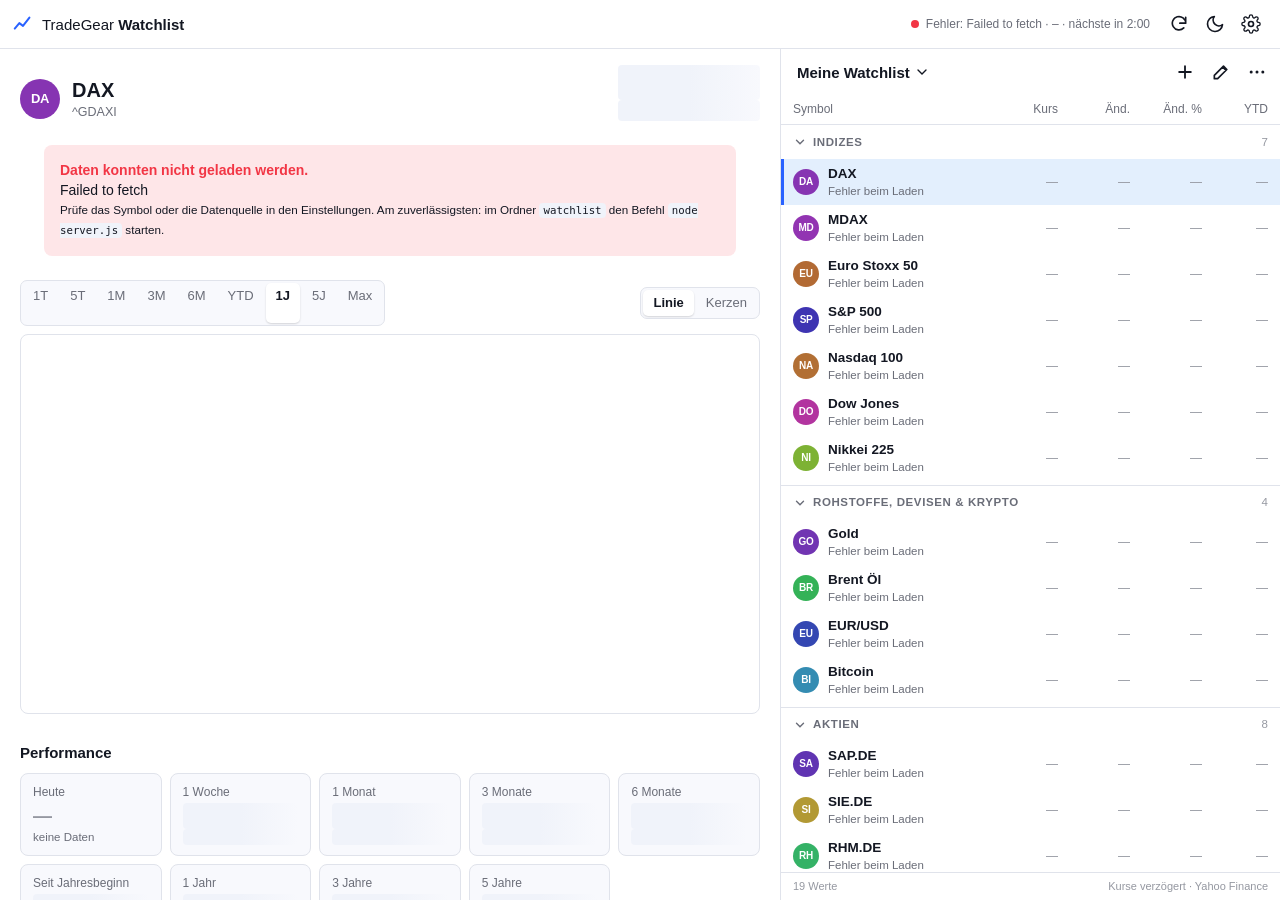
==== watchlist/index.html @ 3bbac162 "Add TradingView-style watchlist app Editable watchlists (multiple lists, sections, search, drag & dr" ====
<!DOCTYPE html>
<html lang="de">
<head>
  <meta charset="UTF-8">
  <meta name="viewport" content="width=device-width, initial-scale=1, viewport-fit=cover">
  <meta name="theme-color" content="#131722">
  <meta name="apple-mobile-web-app-capable" content="yes">
  <meta name="apple-mobile-web-app-status-bar-style" content="black-translucent">
  <meta name="apple-mobile-web-app-title" content="Watchlist">
  <title>TradeGear Watchlist</title>
  <link rel="icon" type="image/svg+xml" href="data:image/svg+xml,<svg xmlns='http://www.w3.org/2000/svg' viewBox='0 0 100 100'><text y='.9em' font-size='90'>📈</text></svg>">
  <link rel="stylesheet" href="css/app.css">
</head>
<body>
  <header class="topbar">
    <div class="brand">
      <svg viewBox="0 0 24 24" width="22" height="22" aria-hidden="true"><path d="M3 17l5-6 4 3 7-9" fill="none" stroke="currentColor" stroke-width="2.2" stroke-linecap="round" stroke-linejoin="round"/></svg>
      <span>TradeGear <b>Watchlist</b></span>
    </div>
    <div class="status" id="status" title="Datenquelle">
      <span class="dot" id="statusDot"></span>
      <span id="statusText">Lädt…</span>
    </div>
    <div class="top-actions">
      <button class="icon-btn" id="btnRefresh" title="Jetzt aktualisieren" aria-label="Aktualisieren">
        <svg viewBox="0 0 24 24"><path d="M20 11a8 8 0 1 0-2.3 5.7M20 4v7h-7" fill="none" stroke="currentColor" stroke-width="2" stroke-linecap="round" stroke-linejoin="round"/></svg>
      </button>
      <button class="icon-btn" id="btnTheme" title="Hell/Dunkel" aria-label="Farbschema wechseln">
        <svg viewBox="0 0 24 24"><path d="M21 12.8A9 9 0 1 1 11.2 3a7 7 0 0 0 9.8 9.8z" fill="none" stroke="currentColor" stroke-width="2" stroke-linejoin="round"/></svg>
      </button>
      <button class="icon-btn" id="btnSettings" title="Einstellungen" aria-label="Einstellungen">
        <svg viewBox="0 0 24 24"><circle cx="12" cy="12" r="3" fill="none" stroke="currentColor" stroke-width="2"/><path d="M19.4 15a1.7 1.7 0 0 0 .3 1.8l.1.1a2 2 0 1 1-2.8 2.8l-.1-.1a1.7 1.7 0 0 0-1.8-.3 1.7 1.7 0 0 0-1 1.5V21a2 2 0 1 1-4 0v-.1a1.7 1.7 0 0 0-1.1-1.5 1.7 1.7 0 0 0-1.8.3l-.1.1a2 2 0 1 1-2.8-2.8l.1-.1a1.7 1.7 0 0 0 .3-1.8 1.7 1.7 0 0 0-1.5-1H3a2 2 0 1 1 0-4h.1a1.7 1.7 0 0 0 1.5-1.1 1.7 1.7 0 0 0-.3-1.8l-.1-.1a2 2 0 1 1 2.8-2.8l.1.1a1.7 1.7 0 0 0 1.8.3H9a1.7 1.7 0 0 0 1-1.5V3a2 2 0 1 1 4 0v.1a1.7 1.7 0 0 0 1 1.5 1.7 1.7 0 0 0 1.8-.3l.1-.1a2 2 0 1 1 2.8 2.8l-.1.1a1.7 1.7 0 0 0-.3 1.8V9a1.7 1.7 0 0 0 1.5 1H21a2 2 0 1 1 0 4h-.1a1.7 1.7 0 0 0-1.5 1z" fill="none" stroke="currentColor" stroke-width="1.6"/></svg>
      </button>
    </div>
  </header>

  <main class="layout">
    <section class="detail" id="detail" aria-live="polite">
      <div class="empty-detail">
        <svg viewBox="0 0 24 24" width="48" height="48" aria-hidden="true"><path d="M3 17l5-6 4 3 7-9" fill="none" stroke="currentColor" stroke-width="1.5" stroke-linecap="round" stroke-linejoin="round"/></svg>
        <p>Wähle rechts einen Wert aus der Watchlist,<br>um Chart und Auswertung zu sehen.</p>
      </div>
    </section>

    <aside class="wl" id="wl">
      <div class="wl-head">
        <button class="list-switch" id="btnLists" aria-haspopup="menu">
          <span id="listName">Watchlist</span>
          <svg viewBox="0 0 24 24" width="16" height="16"><path d="M6 9l6 6 6-6" fill="none" stroke="currentColor" stroke-width="2" stroke-linecap="round"/></svg>
        </button>
        <div class="wl-head-actions">
          <button class="icon-btn" id="btnAdd" title="Symbol hinzufügen" aria-label="Symbol hinzufügen">
            <svg viewBox="0 0 24 24"><path d="M12 5v14M5 12h14" fill="none" stroke="currentColor" stroke-width="2.2" stroke-linecap="round"/></svg>
          </button>
          <button class="icon-btn" id="btnEdit" title="Bearbeiten (sortieren / löschen)" aria-label="Bearbeiten">
            <svg viewBox="0 0 24 24"><path d="M4 20h4L19 9l-4-4L4 16v4zM14 6l4 4" fill="none" stroke="currentColor" stroke-width="2" stroke-linejoin="round"/></svg>
          </button>
          <button class="icon-btn" id="btnMore" title="Weitere Optionen" aria-label="Weitere Optionen" aria-haspopup="menu">
            <svg viewBox="0 0 24 24"><circle cx="5" cy="12" r="1.8" fill="currentColor"/><circle cx="12" cy="12" r="1.8" fill="currentColor"/><circle cx="19" cy="12" r="1.8" fill="currentColor"/></svg>
          </button>
        </div>
      </div>
      <div class="wl-cols" id="wlCols"></div>
      <div class="wl-body" id="wlBody"></div>
      <div class="wl-foot" id="wlFoot"></div>
    </aside>
  </main>

  <!-- Popup-Menü -->
  <div class="menu" id="menu" role="menu" hidden></div>

  <!-- Symbol hinzufügen -->
  <dialog id="dlgAdd" class="dlg dlg-add">
    <form method="dialog" class="dlg-inner" id="addForm">
      <div class="dlg-title">
        <span>Symbol hinzufügen</span>
        <button class="icon-btn" value="cancel" aria-label="Schließen"><svg viewBox="0 0 24 24"><path d="M6 6l12 12M18 6L6 18" stroke="currentColor" stroke-width="2" stroke-linecap="round"/></svg></button>
      </div>
      <div class="search-box">
        <svg viewBox="0 0 24 24" width="18" height="18"><circle cx="11" cy="11" r="7" fill="none" stroke="currentColor" stroke-width="2"/><path d="M20 20l-3.5-3.5" stroke="currentColor" stroke-width="2" stroke-linecap="round"/></svg>
        <input id="addInput" type="search" autocomplete="off" autocapitalize="characters" spellcheck="false" placeholder="Name oder Symbol, z.B. Siemens, AAPL, ^GDAXI">
      </div>
      <div class="add-target" id="addTarget"></div>
      <div class="search-results" id="addResults"></div>
      <p class="hint">Tipp: Deutsche Aktien auf XETRA enden auf <code>.DE</code> (z.B. <code>SAP.DE</code>), Indizes beginnen mit <code>^</code>. Enter fügt das eingegebene Symbol direkt hinzu.</p>
    </form>
  </dialog>

  <!-- Einstellungen -->
  <dialog id="dlgSettings" class="dlg">
    <form method="dialog" class="dlg-inner" id="settingsForm">
      <div class="dlg-title">
        <span>Einstellungen</span>
        <button class="icon-btn" value="cancel" aria-label="Schließen"><svg viewBox="0 0 24 24"><path d="M6 6l12 12M18 6L6 18" stroke="currentColor" stroke-width="2" stroke-linecap="round"/></svg></button>
      </div>
      <div class="field">
        <label for="setInterval">Kurse aktualisieren</label>
        <select id="setInterval" name="refreshMin">
          <option value="1">jede Minute</option>
          <option value="2">alle 2 Minuten</option>
          <option value="5">alle 5 Minuten</option>
          <option value="10">alle 10 Minuten</option>
          <option value="0">nur manuell</option>
        </select>
      </div>
      <fieldset class="field">
        <legend>Zusätzliche Spalten in der Watchlist</legend>
        <div class="checks" id="setColumns"></div>
      </fieldset>
      <div class="field">
        <label for="setSource">Datenquelle</label>
        <select id="setSource" name="source">
          <option value="auto">Automatisch (eigener Server, sonst öffentlicher Proxy)</option>
          <option value="server">Nur eigener Server (node server.js)</option>
          <option value="custom">Eigene Proxy-URL</option>
          <option value="demo">Demo-Daten (offline, nicht echt)</option>
        </select>
      </div>
      <div class="field" id="proxyField">
        <label for="setProxy">Proxy-URL <small>(Platzhalter <code>{url}</code>)</small></label>
        <input id="setProxy" name="proxyUrl" type="url" placeholder="https://mein-proxy.workers.dev/?url={url}">
      </div>
      <p class="hint">Kurse kommen von Yahoo Finance (verzögert, keine Echtzeit). Die Watchlists werden in diesem Browser gespeichert – mit Export/Import kannst du sie auf andere Geräte übertragen.</p>
      <div class="dlg-actions">
        <button type="button" class="btn ghost" id="btnExport">Exportieren</button>
        <button type="button" class="btn ghost" id="btnImport">Importieren</button>
        <span class="spacer"></span>
        <button class="btn primary" value="save" id="btnSaveSettings">Speichern</button>
      </div>
      <input type="file" id="importFile" accept="application/json,.json" hidden>
    </form>
  </dialog>

  <!-- Eingabe / Bestätigung -->
  <dialog id="dlgPrompt" class="dlg dlg-small">
    <form method="dialog" class="dlg-inner">
      <div class="dlg-title"><span id="promptTitle"></span></div>
      <p id="promptText" class="prompt-text"></p>
      <input id="promptInput" type="text" autocomplete="off">
      <div class="dlg-actions">
        <span class="spacer"></span>
        <button class="btn ghost" value="cancel" formnovalidate>Abbrechen</button>
        <button class="btn primary" value="ok" id="promptOk">OK</button>
      </div>
    </form>
  </dialog>

  <div class="toast" id="toast" role="status" hidden></div>

  <script src="vendor/lightweight-charts.standalone.production.js"></script>
  <script src="js/data.js"></script>
  <script src="js/analytics.js"></script>
  <script src="js/app.js"></script>
</body>
</html>
---- watchlist/css/app.css ----
/* TradeGear Watchlist – Styles (an TradingView angelehnt, eigenes Design) */
:root {
  --bg: #ffffff;
  --bg-2: #f8f9fd;
  --panel: #ffffff;
  --hover: #f0f3fa;
  --active: #e3effd;
  --border: #e0e3eb;
  --text: #131722;
  --muted: #6a6d78;
  --faint: #9598a1;
  --accent: #2962ff;
  --accent-soft: rgba(41, 98, 255, .12);
  --up: #089981;
  --down: #f23645;
  --up-soft: rgba(8, 153, 129, .12);
  --down-soft: rgba(242, 54, 69, .12);
  --shadow: 0 8px 28px rgba(0, 0, 0, .14);
  --radius: 8px;
  --mono: ui-monospace, "SF Mono", Menlo, Consolas, monospace;
  color-scheme: light;
}
@media (prefers-color-scheme: dark) {
  :root:not([data-theme="light"]) {
    --bg: #131722; --bg-2: #0f121a; --panel: #1e222d; --hover: #2a2e39; --active: #142e61;
    --border: #2a2e39; --text: #d1d4dc; --muted: #868993; --faint: #5d606b;
    --accent: #2962ff; --accent-soft: rgba(41, 98, 255, .2);
    --up: #22ab94; --down: #f7525f; --up-soft: rgba(34, 171, 148, .16); --down-soft: rgba(247, 82, 95, .16);
    --shadow: 0 8px 28px rgba(0, 0, 0, .5);
    color-scheme: dark;
  }
}
:root[data-theme="dark"] {
  --bg: #131722; --bg-2: #0f121a; --panel: #1e222d; --hover: #2a2e39; --active: #142e61;
  --border: #2a2e39; --text: #d1d4dc; --muted: #868993; --faint: #5d606b;
  --accent: #2962ff; --accent-soft: rgba(41, 98, 255, .2);
  --up: #22ab94; --down: #f7525f; --up-soft: rgba(34, 171, 148, .16); --down-soft: rgba(247, 82, 95, .16);
  --shadow: 0 8px 28px rgba(0, 0, 0, .5);
  color-scheme: dark;
}

* { box-sizing: border-box; }
html, body { height: 100%; margin: 0; }
body {
  background: var(--bg);
  color: var(--text);
  font: 14px/1.4 -apple-system, BlinkMacSystemFont, "Segoe UI", Roboto, "Trebuchet MS", sans-serif;
  display: flex; flex-direction: column;
  overflow: hidden;
  -webkit-font-smoothing: antialiased;
}
button { font: inherit; color: inherit; }
code { font-family: var(--mono); font-size: .92em; background: var(--hover); padding: 1px 4px; border-radius: 4px; }
.up { color: var(--up); }
.down { color: var(--down); }
.num { font-variant-numeric: tabular-nums; }

/* ---------- Topbar ---------- */
.topbar {
  display: flex; align-items: center; gap: 12px;
  height: 48px; padding: 0 12px; padding-top: env(safe-area-inset-top);
  box-sizing: content-box;
  border-bottom: 1px solid var(--border);
  background: var(--bg);
  flex-shrink: 0;
}
.brand { display: flex; align-items: center; gap: 8px; font-size: 15px; white-space: nowrap; }
.brand svg { color: var(--accent); }
.status {
  display: flex; align-items: center; gap: 7px; margin-left: auto;
  color: var(--muted); font-size: 12px; white-space: nowrap; overflow: hidden; text-overflow: ellipsis;
}
.status .dot { width: 8px; height: 8px; border-radius: 50%; background: var(--faint); flex-shrink: 0; }
.status .dot.ok { background: var(--up); }
.status .dot.err { background: var(--down); }
.status .dot.busy { background: var(--accent); animation: pulse 1s infinite; }
@keyframes pulse { 50% { opacity: .3; } }
.top-actions { display: flex; gap: 2px; }

.icon-btn {
  width: 34px; height: 34px; display: inline-grid; place-items: center;
  border: 0; background: transparent; border-radius: 6px; cursor: pointer; color: var(--text);
  flex-shrink: 0;
}
.icon-btn svg { width: 20px; height: 20px; }
.icon-btn:hover { background: var(--hover); }
.icon-btn.on { background: var(--accent-soft); color: var(--accent); }
.icon-btn.spin svg { animation: spin .8s linear infinite; }
@keyframes spin { to { transform: rotate(360deg); } }

/* ---------- Layout ---------- */
.layout { flex: 1; display: flex; min-height: 0; }
.detail { flex: 1; min-width: 0; overflow-y: auto; background: var(--bg); }
.wl {
  width: 440px; flex-shrink: 0; display: flex; flex-direction: column;
  border-left: 1px solid var(--border); background: var(--bg); min-height: 0;
}
.wl.wide { width: 500px; }
.wl.wider { width: 580px; }

.empty-detail { height: 100%; display: grid; place-content: center; text-align: center; color: var(--muted); gap: 12px; justify-items: center; padding: 24px; }
.empty-detail svg { color: var(--faint); }

/* ---------- Watchlist ---------- */
.wl-head { display: flex; align-items: center; justify-content: space-between; padding: 6px 6px 6px 8px; gap: 4px; }
.list-switch {
  display: flex; align-items: center; gap: 4px; border: 0; background: transparent; cursor: pointer;
  font-weight: 600; font-size: 15px; padding: 6px 8px; border-radius: 6px; min-width: 0;
}
.list-switch span { overflow: hidden; text-overflow: ellipsis; white-space: nowrap; }
.list-switch:hover { background: var(--hover); }
.wl-head-actions { display: flex; gap: 2px; }

.wl-cols, .row {
  display: grid;
  grid-template-columns: var(--cols);
  align-items: center; column-gap: 8px;
  padding: 0 12px;
}
.wl-cols {
  height: 30px; font-size: 12px; color: var(--muted);
  border-bottom: 1px solid var(--border);
}
.wl-cols > div { text-align: right; cursor: pointer; user-select: none; white-space: nowrap; overflow: hidden; text-overflow: ellipsis; }
.wl-cols > div:first-child { text-align: left; }
.wl-cols > div:hover { color: var(--text); }
.wl-cols > div.sorted { color: var(--accent); }
.wl-body { flex: 1; overflow-y: auto; overscroll-behavior: contain; padding-bottom: 12px; }
.wl-foot { font-size: 11px; color: var(--faint); padding: 6px 12px calc(6px + env(safe-area-inset-bottom)); border-top: 1px solid var(--border); display: flex; justify-content: space-between; gap: 8px; }

.row {
  min-height: 46px; cursor: pointer; position: relative;
  border-left: 3px solid transparent; padding-left: 9px;
}
.row:hover { background: var(--hover); }
.row.selected { background: var(--active); border-left-color: var(--accent); }
.row .sym { display: flex; align-items: center; gap: 9px; min-width: 0; }
.logo {
  width: 26px; height: 26px; border-radius: 50%; flex-shrink: 0;
  display: grid; place-items: center; font-size: 10px; font-weight: 700; color: #fff; letter-spacing: -.3px;
}
.sym-text { min-width: 0; }
.sym-text b { display: block; font-weight: 600; font-size: 13.5px; white-space: nowrap; overflow: hidden; text-overflow: ellipsis; }
.sym-text small { display: block; color: var(--muted); font-size: 11.5px; white-space: nowrap; overflow: hidden; text-overflow: ellipsis; }
.mkt { display: inline-block; width: 6px; height: 6px; border-radius: 50%; margin-left: 5px; vertical-align: middle; background: var(--faint); }
.mkt.open { background: var(--up); }
.row .c { text-align: right; font-variant-numeric: tabular-nums; white-space: nowrap; font-size: 13.5px; }
.row .c.price { font-weight: 500; }
.row .c.err { color: var(--faint); font-size: 12px; }
.row .pill { display: inline-block; padding: 1px 0; border-radius: 4px; }

.flash-up { animation: flashUp 1.2s ease-out; }
.flash-down { animation: flashDown 1.2s ease-out; }
@keyframes flashUp { 0% { background: var(--up-soft); color: var(--up); } 100% { background: transparent; } }
@keyframes flashDown { 0% { background: var(--down-soft); color: var(--down); } 100% { background: transparent; } }

.row .del, .row .handle, .section .del, .section .handle {
  display: none; border: 0; background: transparent; cursor: pointer; color: var(--muted);
  width: 28px; height: 28px; place-items: center; border-radius: 6px; padding: 0;
}
.row .del svg, .row .handle svg, .section .del svg, .section .handle svg { width: 16px; height: 16px; }
.row .del:hover, .section .del:hover { color: var(--down); background: var(--down-soft); }
.handle { cursor: grab !important; touch-action: none; }
.row:hover .del { display: grid; position: absolute; right: 4px; top: 50%; transform: translateY(-50%); background: var(--hover); }

/* Bearbeiten-Modus */
.editing .row, .editing .section { padding-left: 4px; }
.editing .row { grid-template-columns: 28px var(--cols) 28px; }
.editing .row .handle, .editing .section .handle { display: grid; }
.editing .row .del, .editing .section .del { display: grid; position: static; transform: none; background: transparent; }
.editing .row:hover .del { background: transparent; }

.section {
  display: flex; align-items: center; gap: 6px; height: 34px; padding: 0 12px;
  font-size: 11.5px; font-weight: 700; letter-spacing: .6px; text-transform: uppercase; color: var(--muted);
  cursor: pointer; user-select: none; border-top: 1px solid var(--border); margin-top: 4px;
}
.section:first-child { margin-top: 0; border-top: 0; }
.section:hover { color: var(--text); }
.section .chev { transition: transform .15s; width: 14px; height: 14px; flex-shrink: 0; }
.section.collapsed .chev { transform: rotate(-90deg); }
.section .title { flex: 1; overflow: hidden; text-overflow: ellipsis; white-space: nowrap; }
.section .count { font-weight: 500; color: var(--faint); letter-spacing: 0; text-transform: none; }

.dragging { opacity: .9; box-shadow: var(--shadow); background: var(--panel) !important; z-index: 5; position: relative; }
.drop-line { height: 2px; background: var(--accent); margin: 0 8px; }

.wl-empty { padding: 32px 20px; text-align: center; color: var(--muted); }
.wl-empty .btn { margin-top: 12px; }

/* ---------- Detail ---------- */
.d-wrap { max-width: 1100px; margin: 0 auto; padding: 16px 20px 40px; }
.d-back { display: none; }
.d-head { display: flex; flex-wrap: wrap; align-items: flex-end; justify-content: space-between; gap: 12px 24px; }
.d-title { display: flex; align-items: center; gap: 12px; min-width: 0; }
.d-title .logo { width: 40px; height: 40px; font-size: 13px; }
.d-title h1 { margin: 0; font-size: 20px; font-weight: 600; line-height: 1.2; overflow-wrap: anywhere; }
.d-title .meta { color: var(--muted); font-size: 12.5px; margin-top: 2px; display: flex; flex-wrap: wrap; gap: 4px 10px; align-items: center; }
.badge { display: inline-flex; align-items: center; gap: 5px; font-size: 11.5px; padding: 1px 7px; border-radius: 10px; background: var(--hover); color: var(--muted); }
.badge .mkt { margin: 0; }
.d-price { text-align: right; }
.d-price .big { font-size: 32px; font-weight: 600; font-variant-numeric: tabular-nums; line-height: 1.1; }
.d-price .big small { font-size: 14px; color: var(--muted); font-weight: 500; margin-left: 4px; }
.d-price .chg { font-size: 15px; font-weight: 500; font-variant-numeric: tabular-nums; }
.d-price .time { font-size: 11.5px; color: var(--muted); margin-top: 2px; }

.toolbar { display: flex; align-items: center; justify-content: space-between; gap: 8px; margin: 18px 0 8px; flex-wrap: wrap; }
.seg { display: inline-flex; background: var(--bg-2); border: 1px solid var(--border); border-radius: 7px; padding: 2px; gap: 2px; overflow-x: auto; max-width: 100%; scrollbar-width: none; }
.seg::-webkit-scrollbar { display: none; }
.seg button {
  border: 0; background: transparent; padding: 4px 10px; border-radius: 5px; cursor: pointer;
  font-size: 13px; color: var(--muted); white-space: nowrap; font-variant-numeric: tabular-nums;
}
.seg button:hover { color: var(--text); }
.seg button.on { background: var(--panel); color: var(--text); box-shadow: 0 1px 2px rgba(0,0,0,.15); font-weight: 600; }
.seg button .p { display: block; font-size: 10.5px; font-weight: 500; }

.chart-box { position: relative; height: 380px; border: 1px solid var(--border); border-radius: var(--radius); overflow: hidden; background: var(--bg); }
.chart-box .chart-msg { position: absolute; inset: 0; display: grid; place-items: center; color: var(--muted); font-size: 13px; z-index: 2; pointer-events: none; }
.chart-legend {
  position: absolute; left: 10px; top: 8px; z-index: 3; font-size: 12px; color: var(--muted);
  font-variant-numeric: tabular-nums; pointer-events: none; display: flex; gap: 10px; flex-wrap: wrap;
}
.chart-legend b { color: var(--text); font-weight: 600; }
.range-perf { font-size: 13px; color: var(--muted); }
.range-perf b { font-variant-numeric: tabular-nums; }

h2.sec { font-size: 15px; font-weight: 600; margin: 28px 0 10px; display: flex; align-items: baseline; gap: 8px; }
h2.sec small { font-weight: 400; color: var(--muted); font-size: 12px; }

.perf-wrap { container-type: inline-size; }
.perf-grid { display: grid; grid-template-columns: repeat(3, 1fr); gap: 8px; }
@container (min-width: 560px) { .perf-grid { grid-template-columns: repeat(5, 1fr); } }
@container (min-width: 960px) { .perf-grid { grid-template-columns: repeat(9, 1fr); } .perf .val { font-size: 17px; } }
.perf {
  border-radius: var(--radius); padding: 10px 12px; background: var(--bg-2); border: 1px solid var(--border);
}
.perf .lbl { font-size: 12px; color: var(--muted); }
.perf .val { font-size: 19px; font-weight: 600; font-variant-numeric: tabular-nums; margin-top: 2px; }
.perf .sub { font-size: 11.5px; color: var(--muted); font-variant-numeric: tabular-nums; }
.perf.up { background: var(--up-soft); border-color: transparent; }
.perf.down { background: var(--down-soft); border-color: transparent; }
.perf.na .val { color: var(--faint); }

.stats { display: grid; grid-template-columns: repeat(auto-fill, minmax(230px, 1fr)); gap: 0 28px; }
.stat { display: flex; justify-content: space-between; gap: 12px; padding: 8px 0; border-bottom: 1px solid var(--border); font-size: 13.5px; }
.stat span:first-child { color: var(--muted); }
.stat span:last-child { font-variant-numeric: tabular-nums; text-align: right; }
.range-bar { padding: 10px 0 6px; border-bottom: 1px solid var(--border); }
.range-bar .top { display: flex; justify-content: space-between; font-size: 12px; color: var(--muted); margin-bottom: 6px; }
.range-bar .track { position: relative; height: 4px; border-radius: 2px; background: linear-gradient(90deg, var(--down), var(--faint), var(--up)); opacity: .9; }
.range-bar .knob { position: absolute; top: -4px; width: 3px; height: 12px; background: var(--text); border-radius: 2px; transform: translateX(-50%); }
.range-bar .ends { display: flex; justify-content: space-between; font-size: 12px; font-variant-numeric: tabular-nums; margin-top: 5px; }

.years { display: flex; flex-direction: column; gap: 4px; }
.yrow { display: grid; grid-template-columns: 54px 1fr 1fr 74px; align-items: center; gap: 0; font-size: 13px; font-variant-numeric: tabular-nums; }
.yrow .y { color: var(--muted); }
.yrow .neg { display: flex; justify-content: flex-end; border-right: 1px solid var(--border); height: 18px; align-items: center; }
.yrow .pos { display: flex; justify-content: flex-start; height: 18px; align-items: center; }
.yrow .bar { height: 14px; border-radius: 2px; min-width: 2px; }
.yrow .bar.u { background: var(--up); border-radius: 0 3px 3px 0; }
.yrow .bar.d { background: var(--down); border-radius: 3px 0 0 3px; }
.yrow .v { text-align: right; font-weight: 600; }

.heat-wrap { overflow-x: auto; }
table.heat { border-collapse: separate; border-spacing: 3px; width: 100%; min-width: 640px; font-size: 12px; font-variant-numeric: tabular-nums; }
table.heat th { color: var(--muted); font-weight: 500; padding: 2px; text-align: center; }
table.heat th:first-child { text-align: left; }
table.heat td { text-align: center; padding: 6px 2px; border-radius: 4px; background: var(--bg-2); }
table.heat td.yr { background: transparent; text-align: left; color: var(--muted); font-weight: 600; }
table.heat td.total { font-weight: 700; }

.err-box { margin: 24px; padding: 16px; border-radius: var(--radius); background: var(--down-soft); color: var(--text); }
.err-box b { color: var(--down); }
.skeleton { background: linear-gradient(90deg, var(--hover) 25%, var(--bg-2) 50%, var(--hover) 75%); background-size: 200% 100%; animation: sk 1.3s infinite; border-radius: 4px; color: transparent !important; }
@keyframes sk { to { background-position: -200% 0; } }

/* ---------- Buttons / Dialoge / Menüs ---------- */
.btn { border: 1px solid var(--border); background: var(--panel); padding: 7px 14px; border-radius: 6px; cursor: pointer; font-weight: 500; }
.btn:hover { background: var(--hover); }
.btn.primary { background: var(--accent); border-color: var(--accent); color: #fff; }
.btn.primary:hover { filter: brightness(1.1); }
.btn.ghost { background: transparent; }

.menu {
  position: fixed; z-index: 50; min-width: 220px; max-width: calc(100vw - 16px); max-height: 70vh; overflow-y: auto;
  background: var(--panel); border: 1px solid var(--border); border-radius: var(--radius); box-shadow: var(--shadow); padding: 4px 0;
}
.menu button {
  display: flex; align-items: center; gap: 10px; width: 100%; text-align: left; border: 0; background: transparent;
  padding: 8px 14px; cursor: pointer; font-size: 13.5px;
}
.menu button:hover { background: var(--hover); }
.menu button.on { color: var(--accent); font-weight: 600; }
.menu button.danger { color: var(--down); }
.menu button .cnt { margin-left: auto; color: var(--faint); font-size: 12px; }
.menu hr { border: 0; border-top: 1px solid var(--border); margin: 4px 0; }
.menu .menu-label { padding: 6px 14px 2px; font-size: 11px; color: var(--faint); text-transform: uppercase; letter-spacing: .5px; }

.dlg {
  border: 1px solid var(--border); border-radius: 12px; padding: 0; background: var(--panel); color: var(--text);
  box-shadow: var(--shadow); width: min(520px, calc(100vw - 24px)); max-height: calc(100vh - 48px);
}
.dlg::backdrop { background: rgba(0, 0, 0, .45); }
.dlg-small { width: min(400px, calc(100vw - 24px)); }
.dlg-inner { padding: 16px 18px 18px; display: flex; flex-direction: column; gap: 12px; }
.dlg-title { display: flex; align-items: center; justify-content: space-between; font-size: 16px; font-weight: 600; margin: -4px -6px 0 0; }
.dlg-actions { display: flex; gap: 8px; align-items: center; margin-top: 4px; flex-wrap: wrap; }
.spacer { flex: 1; }
.hint { font-size: 12px; color: var(--muted); margin: 0; }
.prompt-text { margin: 0; color: var(--muted); }
.prompt-text:empty { display: none; }

.field { display: flex; flex-direction: column; gap: 6px; border: 0; padding: 0; margin: 0; }
.field label, .field legend { font-size: 12.5px; color: var(--muted); padding: 0; }
input[type=text], input[type=url], input[type=search], select {
  font: inherit; color: var(--text); background: var(--bg); border: 1px solid var(--border); border-radius: 6px; padding: 8px 10px; width: 100%;
}
input:focus, select:focus { outline: 2px solid var(--accent); outline-offset: -1px; border-color: transparent; }
.checks { display: flex; flex-wrap: wrap; gap: 6px 16px; }
.checks label { display: flex; align-items: center; gap: 6px; color: var(--text); font-size: 13.5px; cursor: pointer; }

.dlg-add { width: min(560px, calc(100vw - 24px)); }
.dlg-add .dlg-inner { height: min(600px, calc(100vh - 48px)); }
.search-box { display: flex; align-items: center; gap: 8px; border: 1px solid var(--border); border-radius: 8px; padding: 0 10px; background: var(--bg); }
.search-box:focus-within { border-color: var(--accent); }
.search-box svg { color: var(--muted); flex-shrink: 0; }
.search-box input { border: 0; outline: 0 !important; padding: 10px 0; background: transparent; font-size: 15px; }
.add-target { font-size: 12px; color: var(--muted); display: flex; align-items: center; gap: 6px; flex-wrap: wrap; }
.add-target select { width: auto; padding: 3px 6px; font-size: 12px; }
.search-results { flex: 1; overflow-y: auto; margin: 0 -18px; border-top: 1px solid var(--border); }
.res {
  display: grid; grid-template-columns: 30px minmax(70px, auto) 1fr auto; gap: 10px; align-items: center;
  padding: 9px 18px; cursor: pointer; border-bottom: 1px solid var(--border); font-size: 13.5px;
}
.res:hover, .res.kb { background: var(--hover); }
.res .rs { font-weight: 600; }
.res .rn { color: var(--muted); overflow: hidden; text-overflow: ellipsis; white-space: nowrap; }
.res .rx { color: var(--faint); font-size: 12px; text-align: right; white-space: nowrap; }
.res.added { opacity: .55; }
.res .ok { color: var(--up); font-size: 12px; }
.res-head { padding: 10px 18px 4px; font-size: 11px; color: var(--faint); text-transform: uppercase; letter-spacing: .5px; }
.res-msg { padding: 20px 18px; color: var(--muted); text-align: center; }

.toast {
  position: fixed; left: 50%; bottom: calc(24px + env(safe-area-inset-bottom)); transform: translateX(-50%); z-index: 60;
  background: var(--text); color: var(--bg); padding: 9px 16px; border-radius: 8px; font-size: 13.5px; box-shadow: var(--shadow);
  max-width: calc(100vw - 32px);
}

/* ---------- Responsive ---------- */
@media (max-width: 1200px) { .wl { width: 400px; } .wl.wide { width: 450px; } .wl.wider { width: 500px; } }
@media (max-width: 900px) {
  .layout { position: relative; }
  .wl, .wl.wide, .wl.wider { width: 100%; border-left: 0; }
  .detail {
    position: absolute; inset: 0; z-index: 10; transform: translateX(100%); transition: transform .22s ease;
    visibility: hidden;
  }
  body.show-detail .detail { transform: none; visibility: visible; }
  .d-wrap { padding: 8px 16px 40px; }
  .d-back { display: inline-flex; align-items: center; gap: 4px; border: 0; background: transparent; color: var(--accent); cursor: pointer; padding: 6px 0; margin-bottom: 6px; font-size: 15px; }
  .d-price { text-align: left; width: 100%; display: flex; align-items: baseline; gap: 12px; flex-wrap: wrap; }
  .d-price .time { width: 100%; margin: 0; }
  .chart-box { height: 300px; }
  .status { font-size: 11px; }
  .brand span { display: none; }
}
@media (max-width: 420px) {
  .row { min-height: 52px; }
  .editing .row .logo { display: none; }
  .d-price .big { font-size: 28px; }
  .perf { padding: 8px 9px; }
  .perf .val { font-size: 16px; }
  .perf .sub { font-size: 10.5px; }
}
@media (hover: none) { .row:hover .del { display: none; } .editing .row .del { display: grid; } }
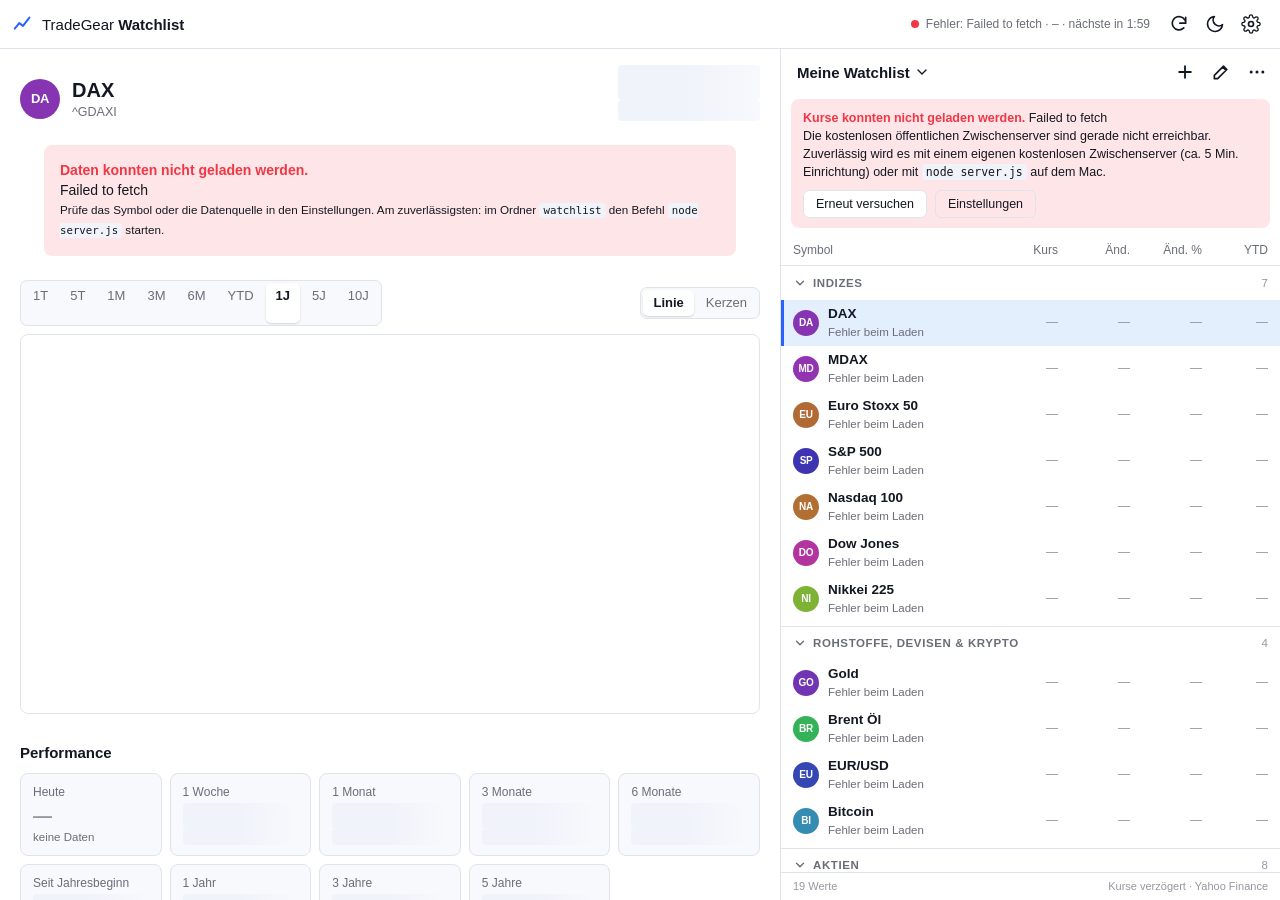
==== commit defb7f45: "Watchlist: fix loading with real Yahoo data - Load all quotes in one batched spark request (max 20 s" ====
--- a/watchlist/index.html
+++ b/watchlist/index.html
@@ -60,6 +60,7 @@
           </button>
         </div>
       </div>
+      <div class="wl-notice" id="wlNotice" hidden></div>
       <div class="wl-cols" id="wlCols"></div>
       <div class="wl-body" id="wlBody"></div>
       <div class="wl-foot" id="wlFoot"></div>
--- a/watchlist/css/app.css
+++ b/watchlist/css/app.css
@@ -185,6 +185,10 @@
 .dragging { opacity: .9; box-shadow: var(--shadow); background: var(--panel) !important; z-index: 5; position: relative; }
 .drop-line { height: 2px; background: var(--accent); margin: 0 8px; }
 
+.wl-notice { margin: 4px 10px 8px; padding: 10px 12px; border-radius: var(--radius); background: var(--down-soft); font-size: 12.5px; line-height: 1.45; }
+.wl-notice b { color: var(--down); }
+.notice-actions { display: flex; gap: 8px; margin-top: 8px; }
+.notice-actions .btn { padding: 4px 12px; font-size: 12.5px; }
 .wl-empty { padding: 32px 20px; text-align: center; color: var(--muted); }
 .wl-empty .btn { margin-top: 12px; }
 
